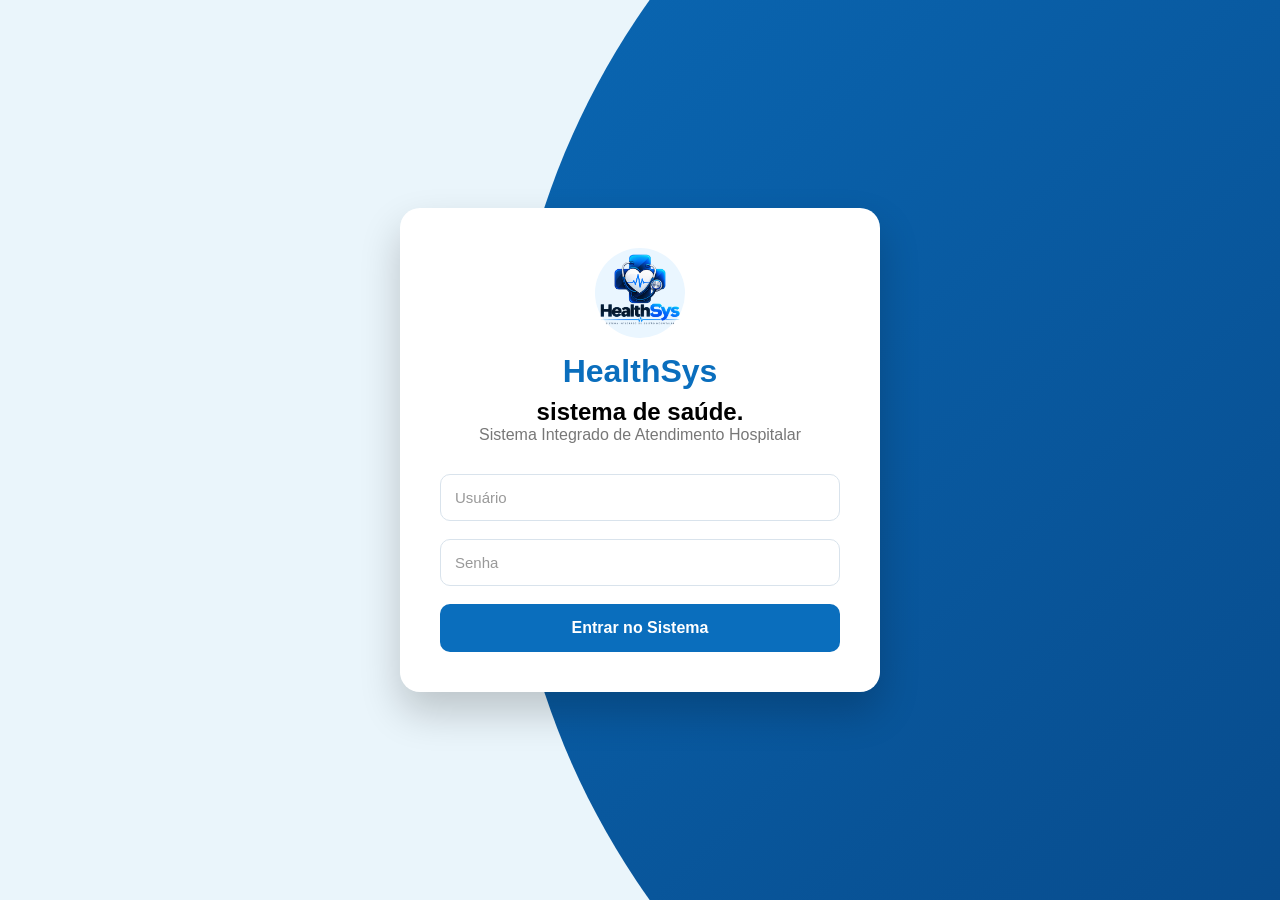
==== frontend/index.html @ a9cb86dc "Add files via upload" ====
<!DOCTYPE html>
<html lang="pt-BR">

<head>

    <meta charset="UTF-8">
    <meta name="viewport" content="width=device-width, initial-scale=1.0">

    <title>Projeto Sentinela</title>

    <link rel="stylesheet" href="style.css">

</head>

<body>

<div class="background"></div>

<div class="container">

    <div class="logo">
    <img src="ChatGPT Image 17_08_2026, 11_07_05.png" alt="Logo HealthSys">
</div>

    <h1>HealthSys</h1>
    <h2>sistema de saúde.</h2>

    <p>Sistema Integrado de Atendimento Hospitalar</p>

    <input
        id="usuario"
        placeholder="Usuário">

    <input
        id="senha"
        type="password"
        placeholder="Senha">

    <button onclick="login()">
        Entrar no Sistema
    </button>

</div>

<script>

function login() {

  fetch("http://localhost:3000/login", {

    method: "POST",

    headers: {
      "Content-Type": "application/json"
    },

    body: JSON.stringify({
      usuario: usuario.value,
      senha: senha.value
    })

  })

  .then(r => r.json())

  .then(data => {

    if(data.tipo === "triagem")
      location.href = "triagem.html";

    if(data.tipo === "medico")
      location.href = "medico.html";

    if(data.tipo === "atendimento")
      location.href = "atendimento.html";

  });

}

</script>

</body>
</html>
---- frontend/style.css ----
*{
    margin:0;
    padding:0;
    box-sizing:border-box;
    font-family:Segoe UI, Arial, sans-serif;
}

body{

    height:100vh;

    display:flex;

    justify-content:center;

    align-items:center;

    background:#EAF4FA;

    overflow:hidden;

}

/* Fundo */

.background{

    position:absolute;

    width:100%;
    height:100%;

    background:linear-gradient(135deg,#0A6EBD,#084C8D);

    clip-path:circle(70% at right);

}

/* Caixa */

.container{

    position:relative;

    width:430px;

    background:#FFF;

    border-radius:20px;

    padding:40px;

    text-align:center;

    box-shadow:0 15px 40px rgba(0,0,0,.20);

}

/* Ícone */

.logo {
    width: 220px;
    margin: 0 auto 10px;
    display: flex;
    justify-content: center;
    align-items: center;
}

.logo img {
    width: 100%;
    height: auto;
    display: block;
    object-fit: contain;
}
/* Título */

h1{

    color:#0A6EBD;

    margin-bottom:8px;

}

p{

    color:#777;

    margin-bottom:30px;

}

/* Inputs */

input{

    width:100%;

    padding:15px;

    margin-bottom:18px;

    border:1px solid #D7DEE5;

    border-radius:10px;

    font-size:15px;

    transition:.3s;

}

input:focus{

    outline:none;

    border-color:#0A6EBD;

    box-shadow:0 0 8px rgba(10,110,189,.25);

}

/* Botão */

button{

    width:100%;

    padding:15px;

    border:none;

    border-radius:10px;

    background:#0A6EBD;

    color:white;

    font-size:16px;

    font-weight:bold;

    cursor:pointer;

    transition:.3s;

}

button:hover{

    background:#084C8D;

    transform:translateY(-2px);

}

/* Placeholder */

::placeholder{

    color:#999;

}

/* Responsivo */

@media(max-width:500px){

.container{

    width:90%;
    padding:30px;

}

.background{

    clip-path:none;

}



}




*{
    margin:0;
    padding:0;
    box-sizing:border-box;
    font-family:'Segoe UI',sans-serif;
}

body{

    height:100vh;

    display:flex;

    justify-content:center;

    align-items:center;

    background:#EAF5FB;

    overflow:hidden;

}

.background{

    position:fixed;

    width:100%;
    height:100%;

    background:linear-gradient(135deg,#0A6EBD,#084C8D);

    clip-path:circle(70% at right);

}

.container{

    position:relative;

    width:480px;

    background:white;

    border-radius:20px;

    padding:40px;

    text-align:center;

    box-shadow:0 20px 40px rgba(0,0,0,.20);

}

.logo{

    width:90px;
    height:90px;

    margin:auto;

    border-radius:50%;

    background:#EAF6FF;

    display:flex;

    justify-content:center;

    align-items:center;

    font-size:45px;

    margin-bottom:15px;

}

h1{

    color:#0A6EBD;

    margin-bottom:8px;

}

.subtitulo{

    display:block;

    color:#666;

    margin-bottom:30px;

}

input,
select{

    width:100%;

    padding:14px;

    margin-bottom:18px;

    border:1px solid #D9E3EC;

    border-radius:10px;

    font-size:15px;

}

input:focus,
select:focus{

    outline:none;

    border-color:#0A6EBD;

    box-shadow:0 0 8px rgba(10,110,189,.2);

}

.upload{

    display:block;

    text-align:left;

    padding:15px;

    border:2px dashed #0A6EBD;

    border-radius:10px;

    margin-bottom:20px;

    color:#0A6EBD;

    cursor:pointer;

    font-weight:bold;

}

.upload input{

    margin-top:10px;

    border:none;

    padding:0;

}

button{

    width:100%;

    padding:15px;

    background:#0A6EBD;

    color:white;

    border:none;

    border-radius:10px;

    font-size:16px;

    font-weight:bold;

    cursor:pointer;

    transition:.3s;

}

button:hover{

    background:#084C8D;

    transform:translateY(-2px);

}
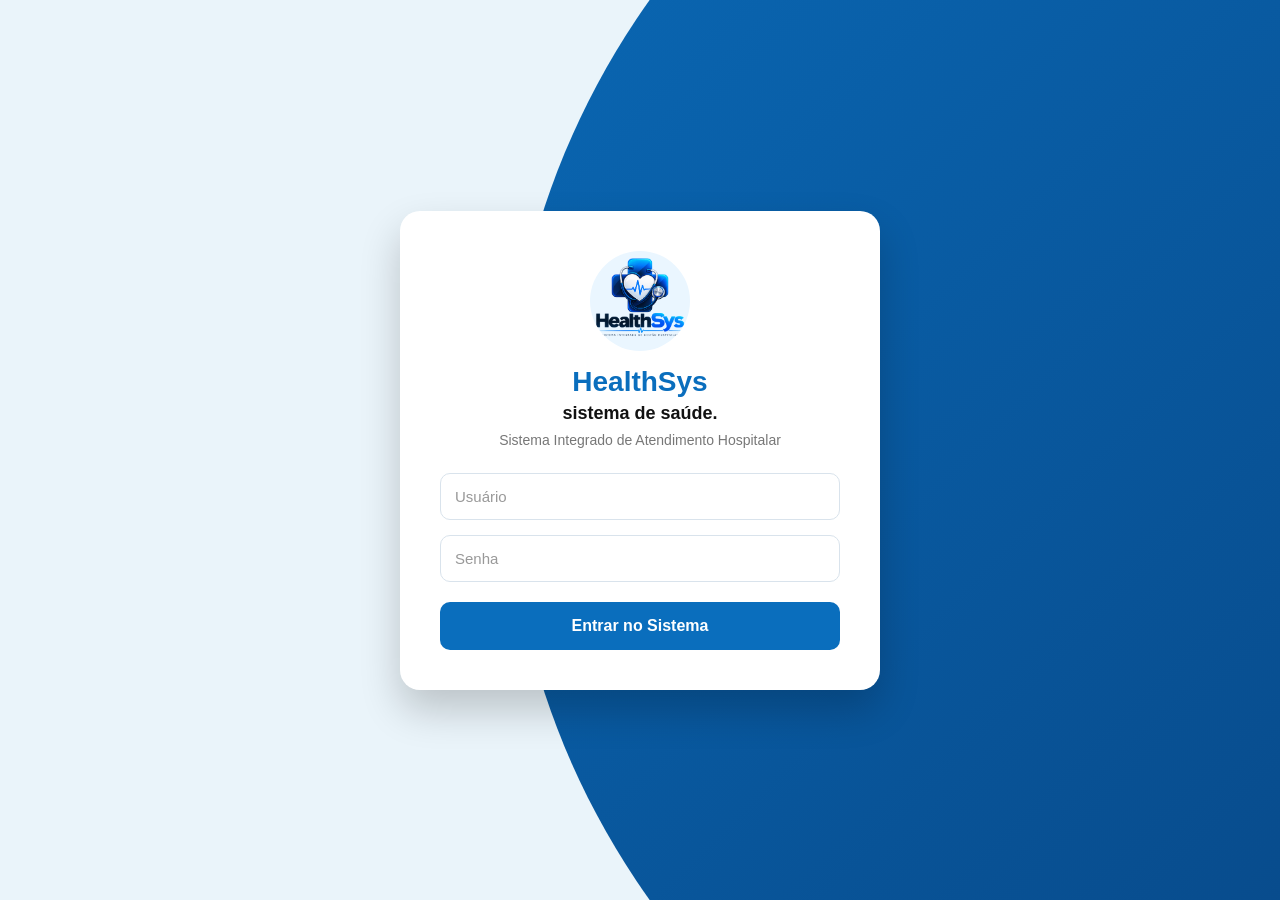
==== commit bdbc4a0a: "Enhance login functionality and improve error handling Refactor login function to use async/await an" ====
--- a/frontend/index.html
+++ b/frontend/index.html
@@ -44,41 +44,73 @@
 
 <script>
 
-function login() {
+async function login() {
 
-  fetch("http://localhost:3000/login", {
+    const usuario = document.getElementById("usuario").value.trim();
+    const senha = document.getElementById("senha").value.trim();
 
-    method: "POST",
+    if (!usuario || !senha) {
+        alert("Digite o usuário e a senha.");
+        return;
+    }
 
-    headers: {
-      "Content-Type": "application/json"
-    },
+    try {
 
-    body: JSON.stringify({
-      usuario: usuario.value,
-      senha: senha.value
-    })
+        const resposta = await fetch("/login", {
 
-  })
+            method: "POST",
 
-  .then(r => r.json())
+            headers: {
+                "Content-Type": "application/json"
+            },
 
-  .then(data => {
+            body: JSON.stringify({
+                usuario: usuario,
+                senha: senha
+            })
 
-    if(data.tipo === "triagem")
-      location.href = "triagem.html";
+        });
 
-    if(data.tipo === "medico")
-      location.href = "medico.html";
+        const data = await resposta.json();
 
-    if(data.tipo === "atendimento")
-      location.href = "atendimento.html";
+        console.log("Resposta do servidor:", data);
 
-  });
+        if (!resposta.ok) {
+
+            alert(data.erro || "Usuário ou senha incorretos.");
+
+            return;
+        }
+
+        if (data.tipo === "triagem") {
+
+            window.location.href = "triagem.html";
+
+        } else if (data.tipo === "medico") {
+
+            window.location.href = "medico.html";
+
+        } else if (data.tipo === "atendimento") {
+
+            window.location.href = "atendimento.html";
+
+        } else {
+
+            alert("Tipo de usuário não reconhecido.");
+
+        }
+
+    } catch (erro) {
+
+        console.error("Erro no login:", erro);
+
+        alert("Não foi possível conectar ao servidor.");
+
+    }
 
 }
 
 </script>
 
 </body>
-</html>+</html>
--- a/frontend/style.css
+++ b/frontend/style.css
@@ -1,375 +1,345 @@
-*{
-    margin:0;
-    padding:0;
-    box-sizing:border-box;
-    font-family:Segoe UI, Arial, sans-serif;
-}
-
-body{
-
-    height:100vh;
-
-    display:flex;
-
-    justify-content:center;
-
-    align-items:center;
-
-    background:#EAF4FA;
-
-    overflow:hidden;
-
-}
-
-/* Fundo */
-
-.background{
-
-    position:absolute;
-
-    width:100%;
-    height:100%;
-
-    background:linear-gradient(135deg,#0A6EBD,#084C8D);
-
-    clip-path:circle(70% at right);
-
-}
-
-/* Caixa */
-
-.container{
-
-    position:relative;
-
-    width:430px;
-
-    background:#FFF;
-
-    border-radius:20px;
-
-    padding:40px;
-
-    text-align:center;
-
-    box-shadow:0 15px 40px rgba(0,0,0,.20);
-
-}
-
-/* Ícone */
-
-.logo {
-    width: 220px;
-    margin: 0 auto 10px;
+* {
+    margin: 0;
+    padding: 0;
+    box-sizing: border-box;
+    font-family: "Segoe UI", Arial, sans-serif;
+}
+
+/* =========================
+   PÁGINA
+========================= */
+
+html {
+    min-height: 100%;
+}
+
+body {
+    min-height: 100vh;
+
     display: flex;
     justify-content: center;
     align-items: center;
+
+    padding: 30px 15px;
+
+    background: #EAF4FA;
+
+    overflow-x: hidden;
+    overflow-y: auto;
+
+    position: relative;
+}
+
+
+/* =========================
+   FUNDO
+========================= */
+
+.background {
+    position: fixed;
+
+    inset: 0;
+
+    width: 100%;
+    height: 100%;
+
+    background: linear-gradient(
+        135deg,
+        #0A6EBD,
+        #084C8D
+    );
+
+    clip-path: circle(70% at right);
+
+    z-index: 0;
+}
+
+
+/* =========================
+   CONTAINER
+========================= */
+
+.container {
+    position: relative;
+
+    width: 480px;
+    max-width: 100%;
+
+    background: #FFFFFF;
+
+    border-radius: 20px;
+
+    padding: 40px;
+
+    text-align: center;
+
+    box-shadow:
+        0 20px 40px rgba(0, 0, 0, 0.20);
+
+    z-index: 1;
+
+    margin: auto;
+}
+
+
+/* =========================
+   LOGO
+========================= */
+
+.logo {
+    width: 100px;
+    height: 100px;
+
+    margin: 0 auto 15px;
+
+    border-radius: 50%;
+
+    background: #EAF6FF;
+
+    display: flex;
+    justify-content: center;
+    align-items: center;
+
+    overflow: hidden;
 }
 
 .logo img {
     width: 100%;
-    height: auto;
+    height: 100%;
+
+    object-fit: contain;
+
     display: block;
-    object-fit: contain;
-}
-/* Título */
-
-h1{
-
-    color:#0A6EBD;
-
-    margin-bottom:8px;
-
-}
-
-p{
-
-    color:#777;
-
-    margin-bottom:30px;
-
-}
-
-/* Inputs */
-
-input{
-
-    width:100%;
-
-    padding:15px;
-
-    margin-bottom:18px;
-
-    border:1px solid #D7DEE5;
-
-    border-radius:10px;
-
-    font-size:15px;
-
-    transition:.3s;
-
-}
-
-input:focus{
-
-    outline:none;
-
-    border-color:#0A6EBD;
-
-    box-shadow:0 0 8px rgba(10,110,189,.25);
-
-}
-
-/* Botão */
-
-button{
-
-    width:100%;
-
-    padding:15px;
-
-    border:none;
-
-    border-radius:10px;
-
-    background:#0A6EBD;
-
-    color:white;
-
-    font-size:16px;
-
-    font-weight:bold;
-
-    cursor:pointer;
-
-    transition:.3s;
-
-}
-
-button:hover{
-
-    background:#084C8D;
-
-    transform:translateY(-2px);
-
-}
-
-/* Placeholder */
-
-::placeholder{
-
-    color:#999;
-
-}
-
-/* Responsivo */
-
-@media(max-width:500px){
-
-.container{
-
-    width:90%;
-    padding:30px;
-
-}
-
-.background{
-
-    clip-path:none;
-
-}
-
-
-
-}
-
-
-
-
-*{
-    margin:0;
-    padding:0;
-    box-sizing:border-box;
-    font-family:'Segoe UI',sans-serif;
-}
-
-body{
-
-    height:100vh;
-
-    display:flex;
-
-    justify-content:center;
-
-    align-items:center;
-
-    background:#EAF5FB;
-
-    overflow:hidden;
-
-}
-
-.background{
-
-    position:fixed;
-
-    width:100%;
-    height:100%;
-
-    background:linear-gradient(135deg,#0A6EBD,#084C8D);
-
-    clip-path:circle(70% at right);
-
-}
-
-.container{
-
-    position:relative;
-
-    width:480px;
-
-    background:white;
-
-    border-radius:20px;
-
-    padding:40px;
-
-    text-align:center;
-
-    box-shadow:0 20px 40px rgba(0,0,0,.20);
-
-}
-
-.logo{
-
-    width:90px;
-    height:90px;
-
-    margin:auto;
-
-    border-radius:50%;
-
-    background:#EAF6FF;
-
-    display:flex;
-
-    justify-content:center;
-
-    align-items:center;
-
-    font-size:45px;
-
-    margin-bottom:15px;
-
-}
-
-h1{
-
-    color:#0A6EBD;
-
-    margin-bottom:8px;
-
-}
-
-.subtitulo{
-
-    display:block;
-
-    color:#666;
-
-    margin-bottom:30px;
-
-}
+}
+
+
+/* =========================
+   TÍTULOS
+========================= */
+
+h1 {
+    color: #0A6EBD;
+
+    margin-bottom: 5px;
+
+    font-size: 28px;
+}
+
+h2 {
+    color: #111;
+
+    font-size: 18px;
+
+    margin-bottom: 8px;
+}
+
+h3 {
+    color: #0A6EBD;
+
+    text-align: left;
+
+    font-size: 18px;
+
+    margin-top: 25px;
+    margin-bottom: 15px;
+
+    border-bottom: 1px solid #E1E8EF;
+
+    padding-bottom: 8px;
+}
+
+p {
+    color: #777;
+
+    font-size: 14px;
+
+    margin-bottom: 25px;
+}
+
+.subtitulo {
+    display: block;
+
+    color: #666;
+
+    margin-bottom: 25px;
+
+    font-size: 16px;
+}
+
+
+/* =========================
+   CAMPOS
+========================= */
 
 input,
-select{
-
-    width:100%;
-
-    padding:14px;
-
-    margin-bottom:18px;
-
-    border:1px solid #D9E3EC;
-
-    border-radius:10px;
-
-    font-size:15px;
-
+select,
+textarea {
+    width: 100%;
+
+    padding: 14px;
+
+    margin-bottom: 15px;
+
+    border: 1px solid #D9E3EC;
+
+    border-radius: 10px;
+
+    font-size: 15px;
+
+    background: #FFFFFF;
+
+    transition: 0.3s;
 }
 
 input:focus,
-select:focus{
-
-    outline:none;
-
-    border-color:#0A6EBD;
-
-    box-shadow:0 0 8px rgba(10,110,189,.2);
-
-}
-
-.upload{
-
-    display:block;
-
-    text-align:left;
-
-    padding:15px;
-
-    border:2px dashed #0A6EBD;
-
-    border-radius:10px;
-
-    margin-bottom:20px;
-
-    color:#0A6EBD;
-
-    cursor:pointer;
-
-    font-weight:bold;
-
-}
-
-.upload input{
-
-    margin-top:10px;
-
-    border:none;
-
-    padding:0;
-
-}
-
-button{
-
-    width:100%;
-
-    padding:15px;
-
-    background:#0A6EBD;
-
-    color:white;
-
-    border:none;
-
-    border-radius:10px;
-
-    font-size:16px;
-
-    font-weight:bold;
-
-    cursor:pointer;
-
-    transition:.3s;
-
-}
-
-button:hover{
-
-    background:#084C8D;
-
-    transform:translateY(-2px);
-
-}
-
+select:focus,
+textarea:focus {
+    outline: none;
+
+    border-color: #0A6EBD;
+
+    box-shadow:
+        0 0 8px rgba(10, 110, 189, 0.20);
+}
+
+textarea {
+    min-height: 100px;
+
+    resize: vertical;
+}
+
+::placeholder {
+    color: #999;
+}
+
+
+/* =========================
+   LABEL
+========================= */
+
+label {
+    display: block;
+
+    text-align: left;
+
+    color: #555;
+
+    font-size: 14px;
+
+    margin-bottom: 7px;
+}
+
+
+/* =========================
+   UPLOAD DE FOTO
+========================= */
+
+.upload {
+    display: block;
+
+    text-align: left;
+
+    padding: 15px;
+
+    border: 2px dashed #0A6EBD;
+
+    border-radius: 10px;
+
+    margin-top: 10px;
+    margin-bottom: 20px;
+
+    color: #0A6EBD;
+
+    cursor: pointer;
+
+    font-weight: bold;
+
+    background: #F7FBFF;
+}
+
+.upload:hover {
+    background: #EEF7FD;
+}
+
+.upload input {
+    margin-top: 10px;
+
+    margin-bottom: 0;
+
+    border: none;
+
+    padding: 0;
+
+    box-shadow: none;
+}
+
+
+/* =========================
+   BOTÃO
+========================= */
+
+button {
+    width: 100%;
+
+    padding: 15px;
+
+    margin-top: 5px;
+
+    border: none;
+
+    border-radius: 10px;
+
+    background: #0A6EBD;
+
+    color: white;
+
+    font-size: 16px;
+
+    font-weight: bold;
+
+    cursor: pointer;
+
+    transition: 0.3s;
+}
+
+button:hover {
+    background: #084C8D;
+
+    transform: translateY(-2px);
+}
+
+
+/* =========================
+   RESPONSIVO
+========================= */
+
+@media (max-width: 600px) {
+
+    body {
+        padding: 20px 10px;
+
+        align-items: flex-start;
+    }
+
+    .container {
+        width: 100%;
+
+        padding: 25px 20px;
+
+        margin-top: 10px;
+    }
+
+    .background {
+        clip-path: none;
+    }
+
+    .logo {
+        width: 85px;
+        height: 85px;
+    }
+
+    h1 {
+        font-size: 25px;
+    }
+
+}
